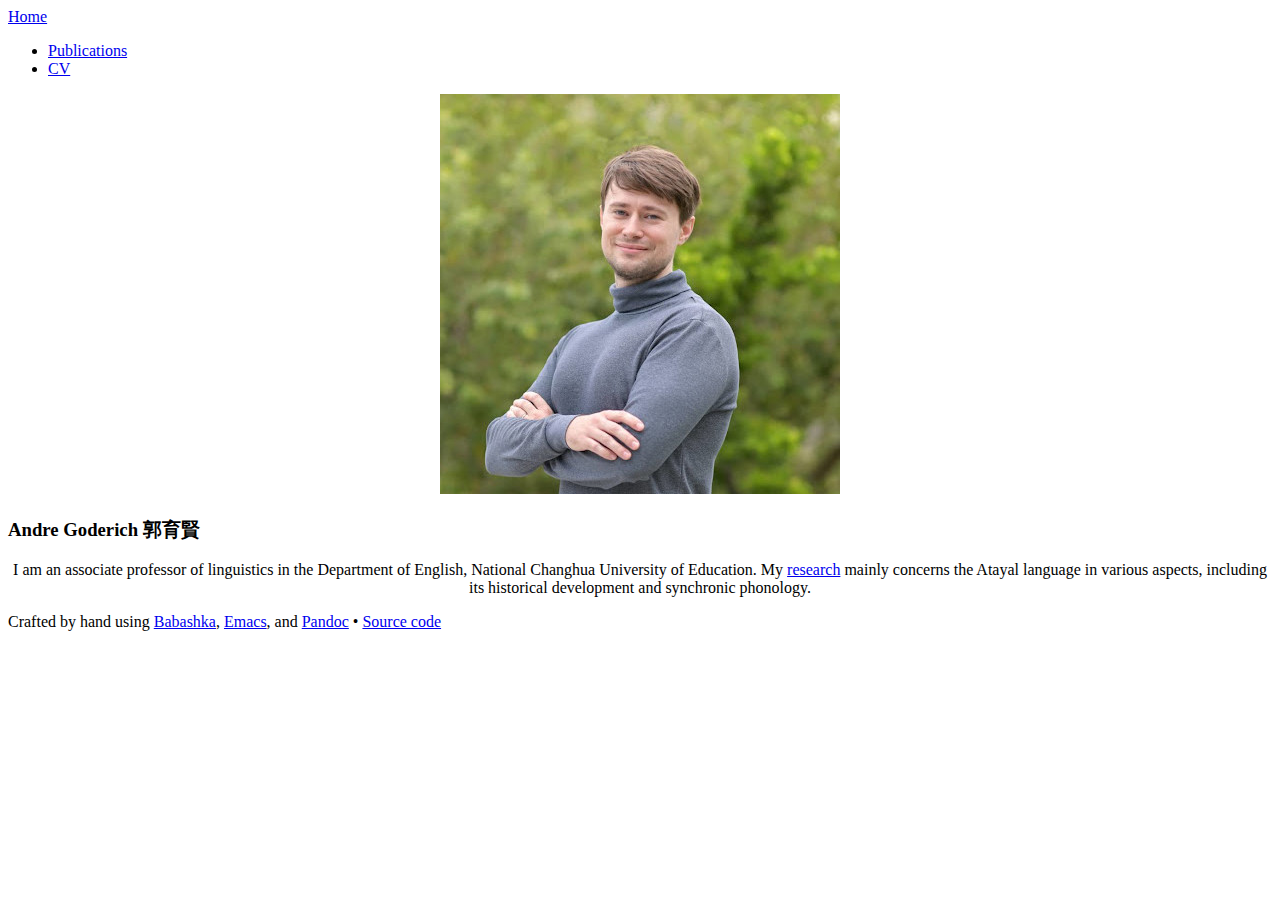
==== public/index.html @ c77ae0a1 "Initial clone of goderich/website for czu.ba" ====
<!DOCTYPE html><html lang="en"><head><meta charset="utf-8" /><meta content="width=device-width, initial-scale=1" name="viewport" /><link href="/css/normalize.css" rel="stylesheet" /><link href="/css/sakura.css" rel="stylesheet" /></head><body><div id="container"><header class="site-header">
  <div class="header-container">
    <nav class="nav">
      <div id="home-container">
        <a class="home nav-link" href="/">Home</a>
      </div>
      <ul>
        <li><a class="nav-link" href="/publications.html">Publications</a></li>
        <li><a class="nav-link" href="/static/cv.pdf">CV</a></li>
      </ul>
    </nav>
  </div>
</header>
<main><p><img src="./static/photo.jpg" id="photo" /></p>
<h3 id="name">Andre Goderich 郭育賢</h3>
<p><style> p { text-align: center; } </style> I am an associate
professor of linguistics in the Department of English, National Changhua
University of Education. My <a href="./publications.html">research</a>
mainly concerns the Atayal language in various aspects, including its
historical development and synchronic phonology.</p>
</main><footer>
  Crafted by hand using
  <a href="https://babashka.org/">Babashka</a>,
  <a href="https://www.gnu.org/software/emacs/">Emacs</a>,
  and <a href="https://pandoc.org/index.html">Pandoc</a>
  •
  <a href="https://github.com/goderich/website">Source code</a>
</footer>
</div></body></html>
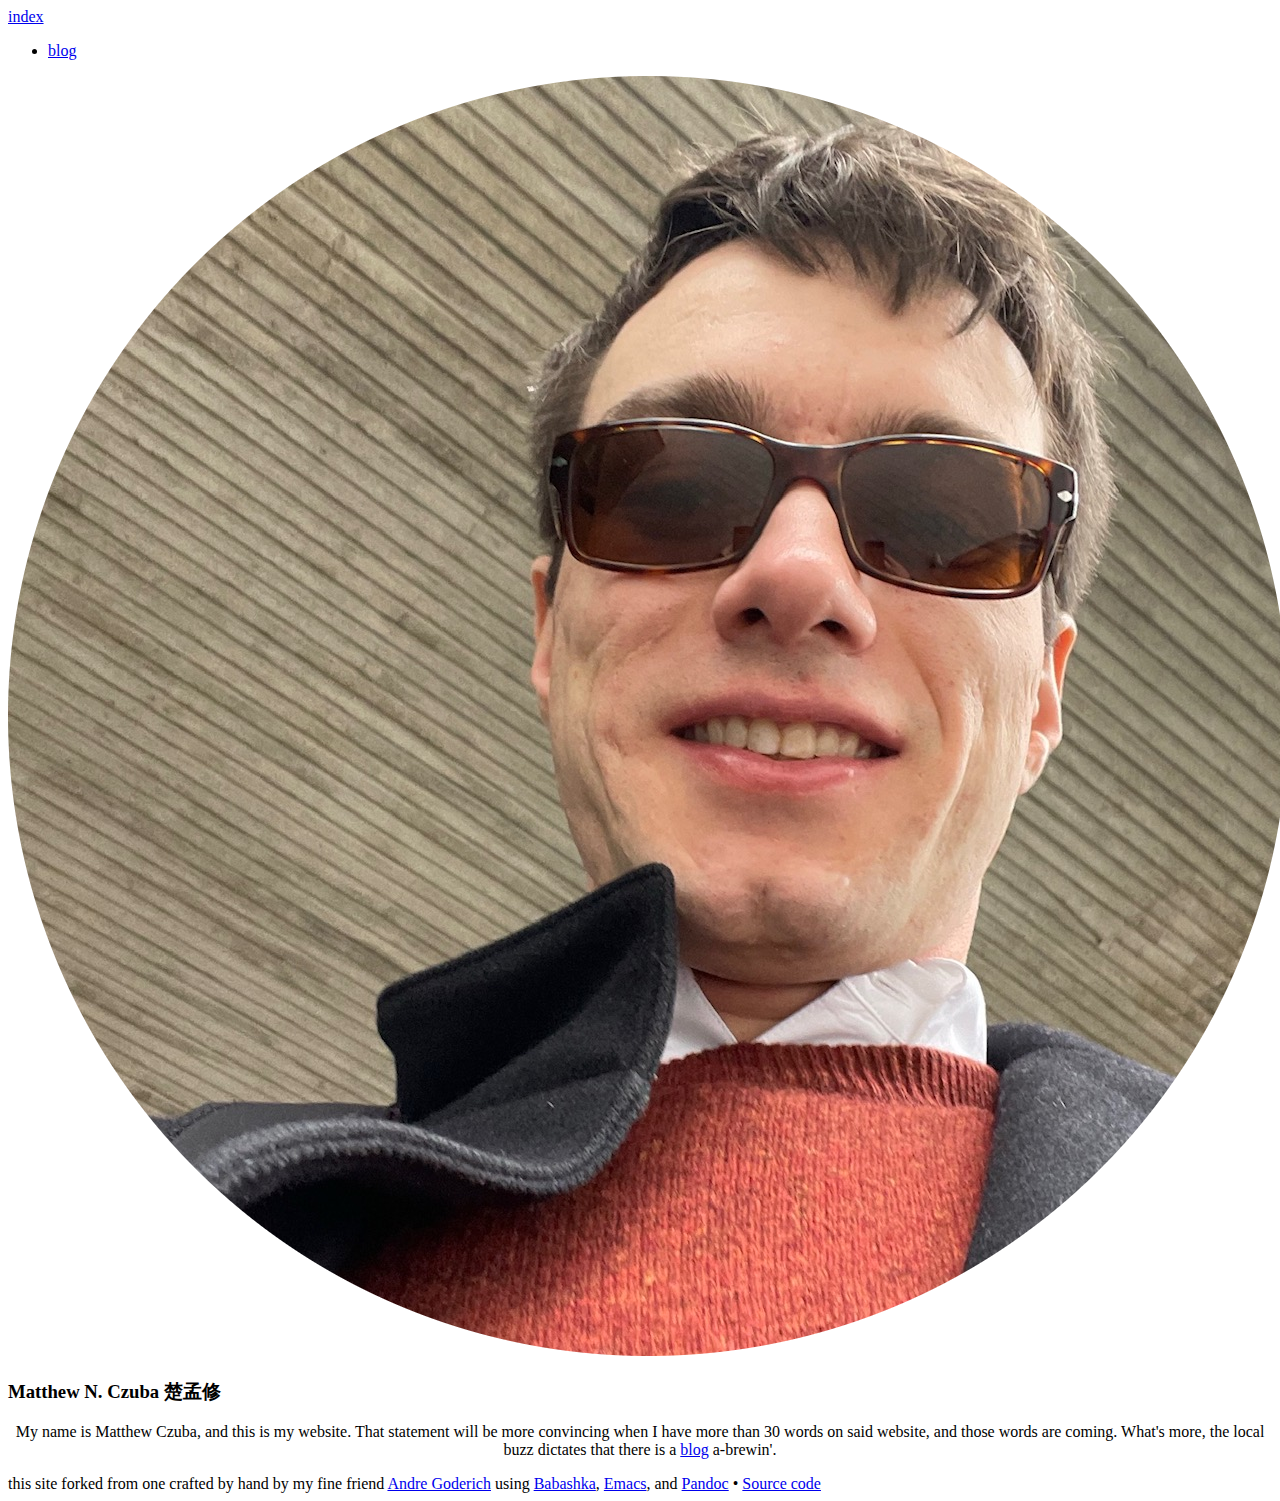
==== commit c8908636: "delete zombie publication htmls" ====
--- a/public/index.html
+++ b/public/index.html
@@ -2,24 +2,27 @@
   <div class="header-container">
     <nav class="nav">
       <div id="home-container">
-        <a class="home nav-link" href="/">Home</a>
+        <a class="home nav-link" href="/">index</a>
       </div>
       <ul>
-        <li><a class="nav-link" href="/publications.html">Publications</a></li>
+        <li><a class="nav-link" href="/blog.html">blog</a></li>
+<!--
         <li><a class="nav-link" href="/static/cv.pdf">CV</a></li>
+-->
       </ul>
     </nav>
   </div>
 </header>
 <main><p><img src="./static/photo.jpg" id="photo" /></p>
-<h3 id="name">Andre Goderich 郭育賢</h3>
-<p><style> p { text-align: center; } </style> I am an associate
-professor of linguistics in the Department of English, National Changhua
-University of Education. My <a href="./publications.html">research</a>
-mainly concerns the Atayal language in various aspects, including its
-historical development and synchronic phonology.</p>
+<h3 id="name">Matthew N. Czuba 楚孟修</h3>
+<p><style> p { text-align: center; } </style> My name is Matthew Czuba,
+and this is my website. That statement will be more convincing when I
+have more than 30 words on said website, and those words are coming.
+What's more, the local buzz dictates that there is a <a
+href="./blog.html">blog</a> a-brewin'.</p>
 </main><footer>
-  Crafted by hand using
+ this site forked from one crafted by hand by my fine friend
+  <a href="https://goderich.tw/">Andre Goderich</a> using
   <a href="https://babashka.org/">Babashka</a>,
   <a href="https://www.gnu.org/software/emacs/">Emacs</a>,
   and <a href="https://pandoc.org/index.html">Pandoc</a>
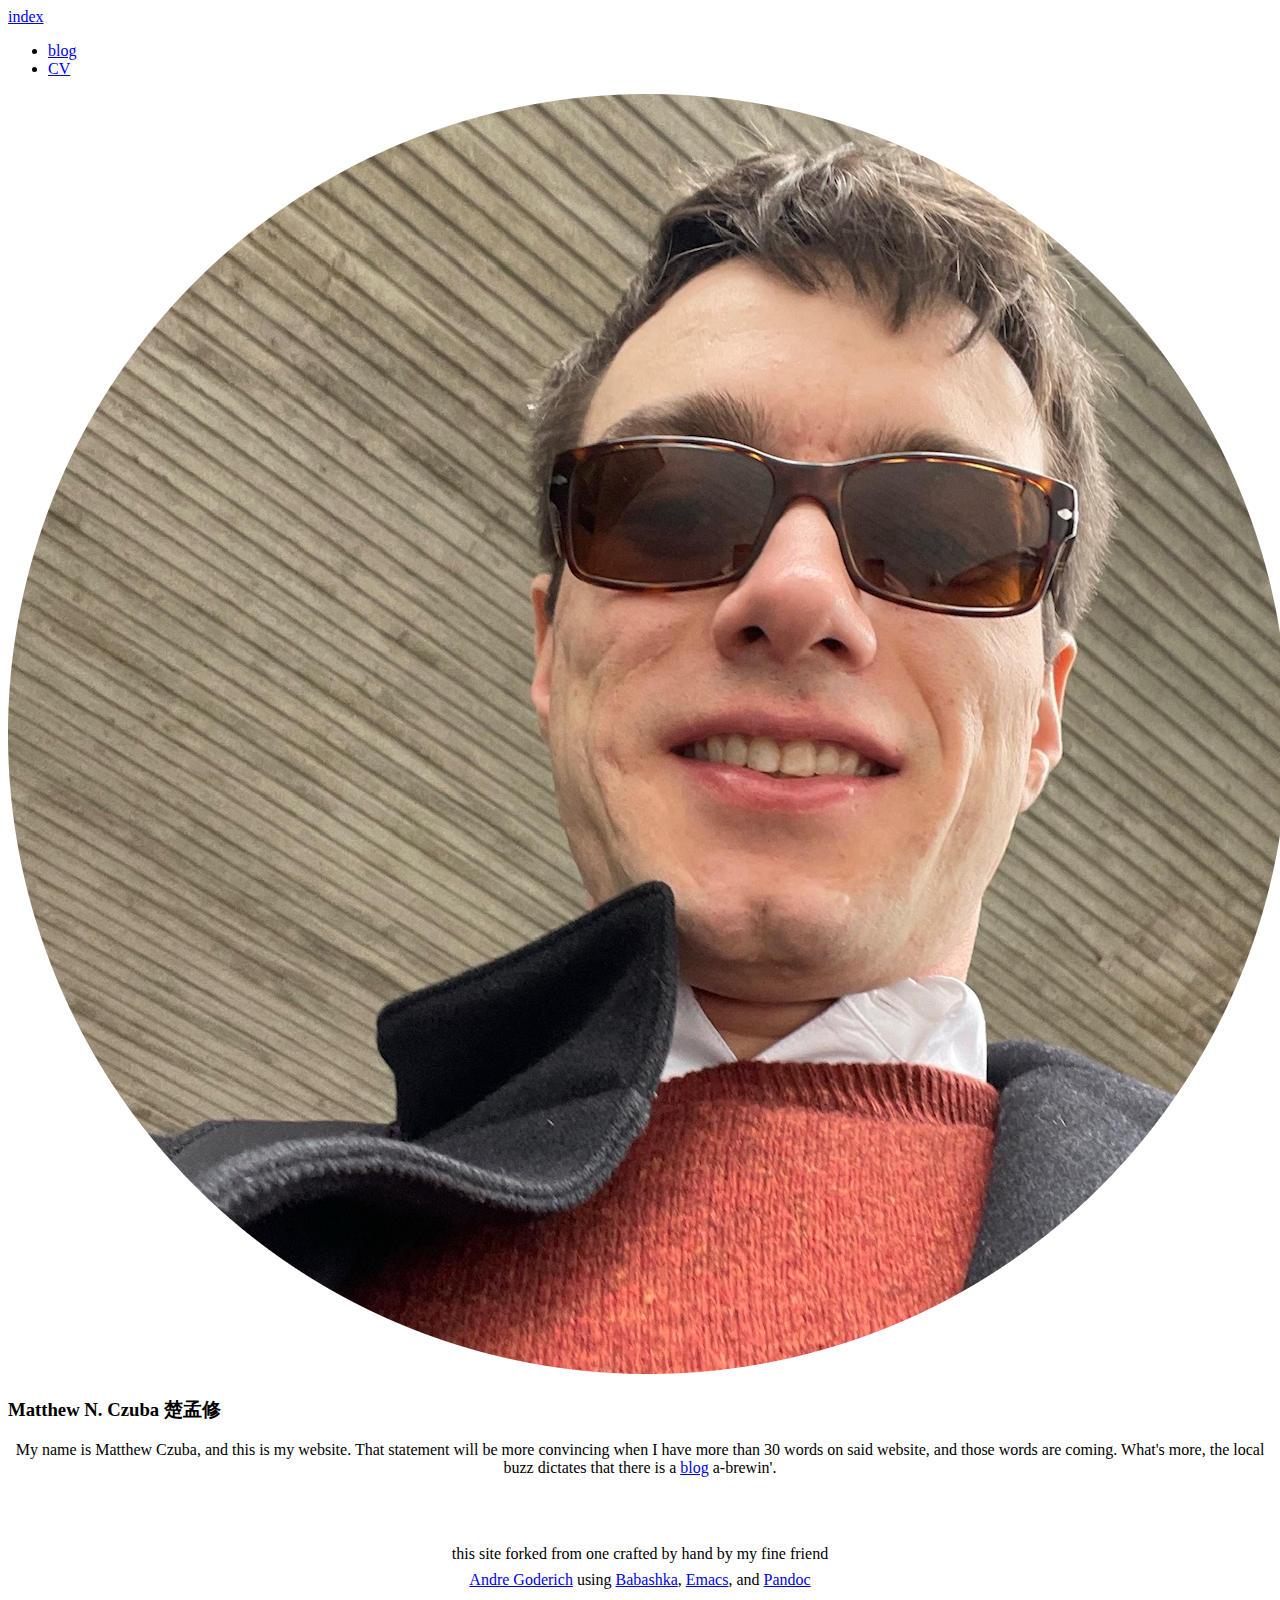
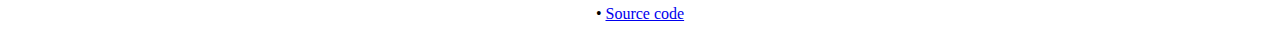
==== commit 79a0be58: "push sigh" ====
--- a/public/index.html
+++ b/public/index.html
@@ -6,27 +6,30 @@
       </div>
       <ul>
         <li><a class="nav-link" href="/blog.html">blog</a></li>
-<!--
-        <li><a class="nav-link" href="/static/cv.pdf">CV</a></li>
--->
+        <li><a class="nav-link" href="/static/czuba-resume-cv.pdf">CV</a></li>
       </ul>
     </nav>
   </div>
-</header>
-<main><p><img src="./static/photo.jpg" id="photo" /></p>
+</header><main><p><img src="./static/photo.jpg" id="photo" /></p>
 <h3 id="name">Matthew N. Czuba 楚孟修</h3>
 <p><style> p { text-align: center; } </style> My name is Matthew Czuba,
 and this is my website. That statement will be more convincing when I
 have more than 30 words on said website, and those words are coming.
 What's more, the local buzz dictates that there is a <a
 href="./blog.html">blog</a> a-brewin'.</p>
-</main><footer>
- this site forked from one crafted by hand by my fine friend
-  <a href="https://goderich.tw/">Andre Goderich</a> using
-  <a href="https://babashka.org/">Babashka</a>,
-  <a href="https://www.gnu.org/software/emacs/">Emacs</a>,
-  and <a href="https://pandoc.org/index.html">Pandoc</a>
-  •
-  <a href="https://github.com/goderich/website">Source code</a>
+</main><footer style="display: flex; flex-direction: column; align-items: center; text-align: center; line-height: 1.6; margin-top: 4em; max-width: 600px; margin-left: auto; margin-right: auto;">
+  <div style="white-space: nowrap;">
+    this site forked from one crafted by hand by my fine friend
+  </div>
+  <div style="white-space: nowrap;">
+    <a href="https://goderich.tw/">Andre Goderich</a> using
+    <a href="https://babashka.org/">Babashka</a>,
+    <a href="https://www.gnu.org/software/emacs/">Emacs</a>,
+    and <a href="https://pandoc.org/index.html">Pandoc</a>
+  </div>
+  <div style="margin-top: 0.5em;">
+    &bull;
+    <a href="https://github.com/goderich/website">Source code</a>
+  </div>
 </footer>
 </div></body></html>